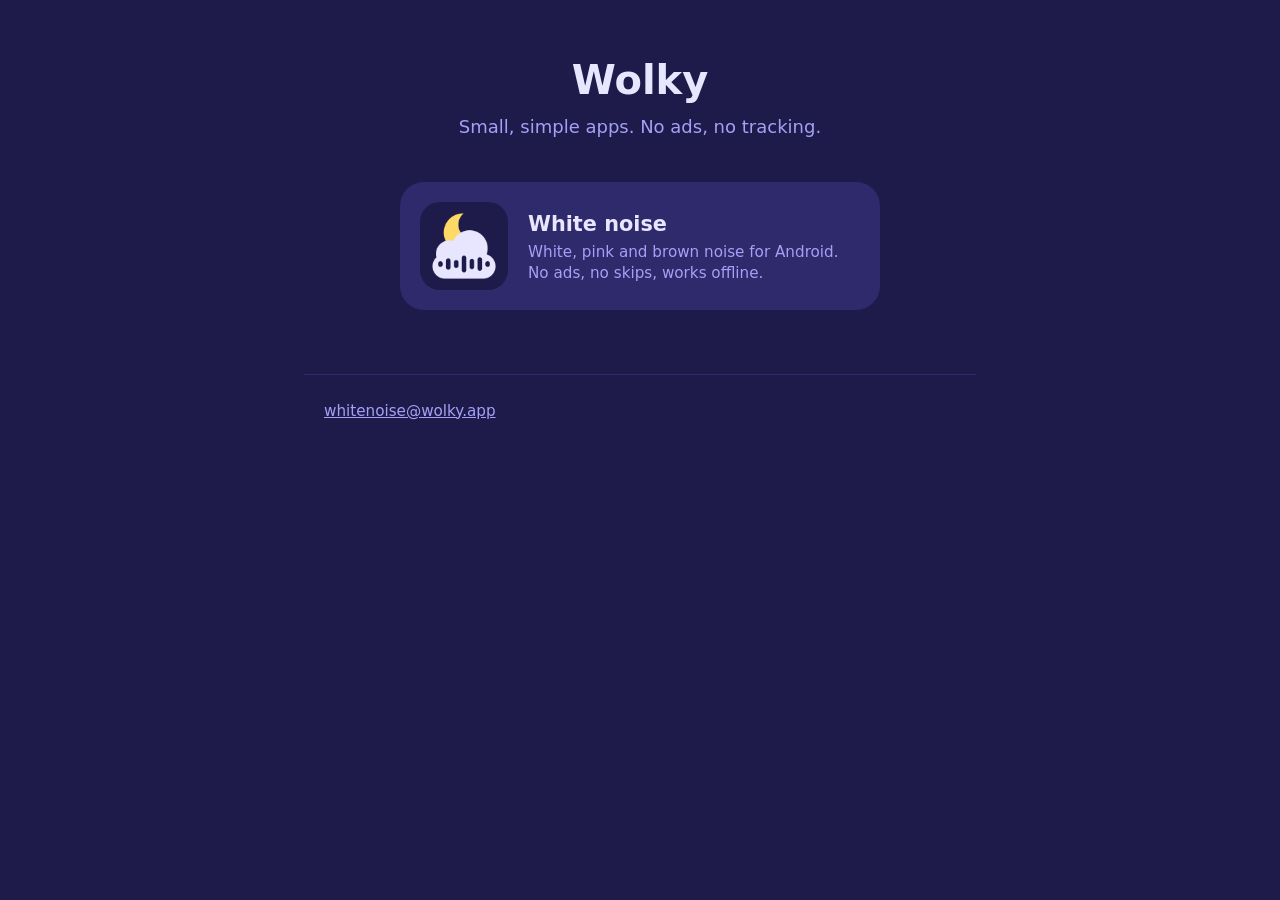
==== index.html @ e5c47948 "Wolky website: home page, White noise page, privacy policy and terms Co-Authored-By: Claude Opus 5.5" ====
<!doctype html>
<html lang="en">
<head>
<meta charset="utf-8">
<meta name="viewport" content="width=device-width, initial-scale=1">
<title>Wolky</title>
<meta name="description" content="Wolky makes small, simple apps. No ads, no tracking.">
<link rel="icon" href="/white-noise/icon.png">
<link rel="stylesheet" href="/style.css">
</head>
<body>
<main class="hero">
  <h1>Wolky</h1>
  <p class="muted">Small, simple apps. No ads, no tracking.</p>

  <a class="product" href="/white-noise/">
    <img src="/white-noise/icon.png" alt="">
    <span>
      <strong>White noise</strong>
      <span class="muted">White, pink and brown noise for Android. No ads, no skips, works offline.</span>
    </span>
  </a>
</main>
<footer>
  <a href="mailto:whitenoise@wolky.app">whitenoise@wolky.app</a>
</footer>
</body>
</html>
---- style.css ----
:root {
  --night: #1e1b4b;
  --raised: #2e2a6b;
  --lilac: #a5a0f5;
  --cloud: #e8e6ff;
  --moon: #ffd966;
}

* { box-sizing: border-box; }

body {
  margin: 0;
  background: var(--night);
  color: var(--cloud);
  font: 18px/1.65 system-ui, -apple-system, "Segoe UI", Roboto, sans-serif;
}

main {
  max-width: 42rem;
  margin: 0 auto;
  padding: 3rem 1.25rem 4rem;
}

a { color: var(--lilac); }

h1 { font-size: 2rem; line-height: 1.2; margin: 0 0 0.5rem; }
h2 { font-size: 1.2rem; margin: 2.25rem 0 0.5rem; }
p, ul { margin: 0 0 1rem; }
.muted { color: var(--lilac); }

/* Home page */
.hero { text-align: center; padding-top: 2rem; }
.hero img { width: 144px; height: 144px; border-radius: 32px; }
.hero h1 { font-size: 2.5rem; margin-top: 1.5rem; }
.promises {
  list-style: none;
  padding: 0;
  margin: 2rem 0;
  font-size: 1.5rem;
  font-weight: 600;
  line-height: 1.5;
}
.points {
  list-style: none;
  padding: 0;
  margin: 2rem auto;
  max-width: 26rem;
  text-align: left;
}
.points li { padding: 0.4rem 0 0.4rem 2rem; position: relative; }
.points li::before { content: "✓"; color: var(--moon); position: absolute; left: 0; font-weight: 700; }
.product {
  display: flex;
  align-items: center;
  gap: 1.25rem;
  max-width: 30rem;
  margin: 2.5rem auto 0;
  padding: 1.25rem;
  border-radius: 24px;
  background: var(--raised);
  color: var(--cloud);
  text-align: left;
  text-decoration: none;
}
.product img { width: 88px; height: 88px; border-radius: 20px; flex: none; }
.product strong { display: block; font-size: 1.3rem; }
.product .muted { font-size: 0.95rem; line-height: 1.4; display: block; }
.soon {
  display: inline-block;
  margin-top: 1rem;
  padding: 0.75rem 1.5rem;
  border-radius: 999px;
  background: var(--raised);
  color: var(--cloud);
}

footer {
  max-width: 42rem;
  margin: 0 auto;
  padding: 1.5rem 1.25rem 3rem;
  border-top: 1px solid var(--raised);
  font-size: 0.95rem;
  color: var(--lilac);
}
footer a { margin-right: 1.25rem; }
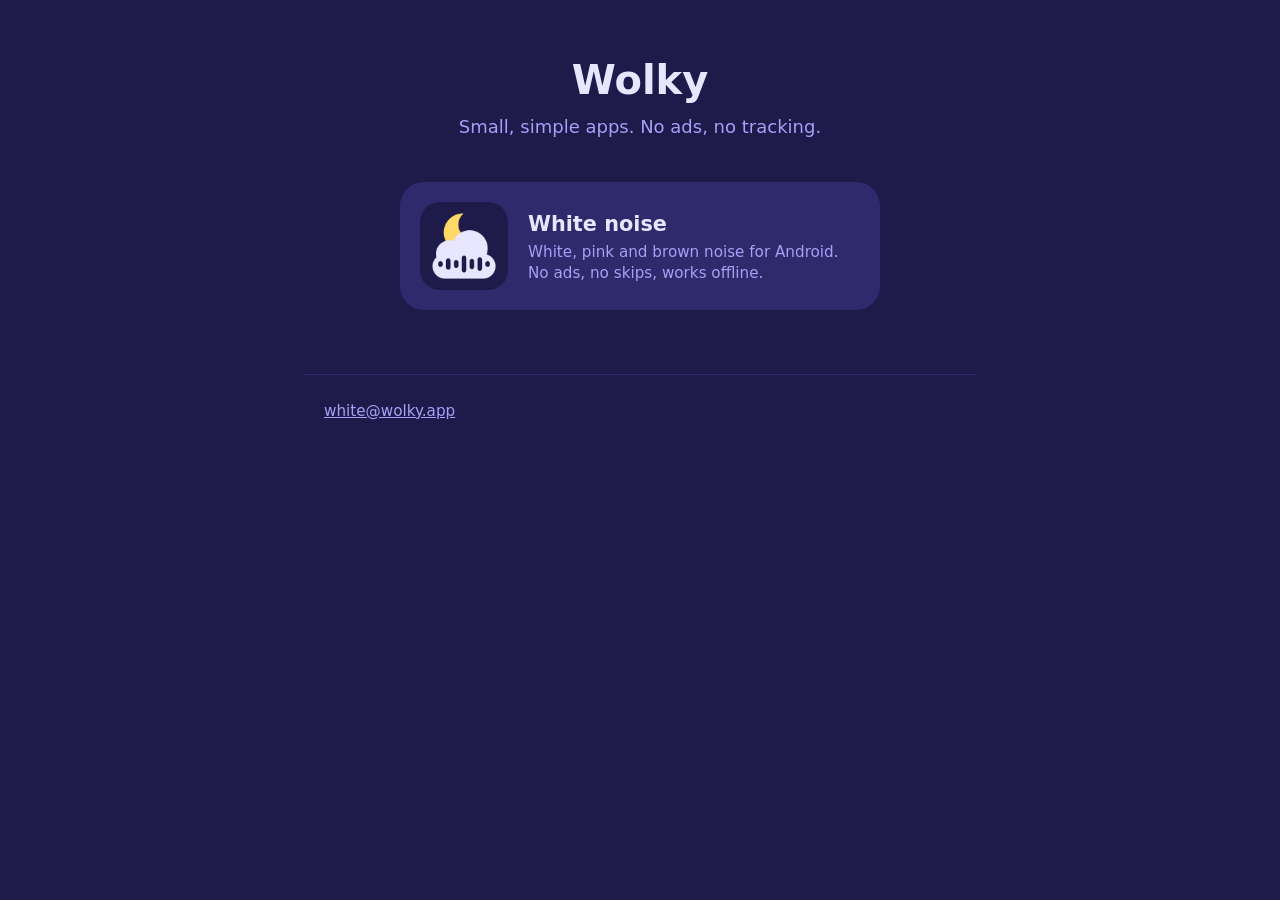
==== commit a9f3dc18: "Use white@wolky.app as the contact address Co-Authored-By: Claude Opus 5.5 <noreply@anthropic.com>" ====
--- a/index.html
+++ b/index.html
@@ -22,7 +22,7 @@
   </a>
 </main>
 <footer>
-  <a href="mailto:whitenoise@wolky.app">whitenoise@wolky.app</a>
+  <a href="mailto:white@wolky.app">white@wolky.app</a>
 </footer>
 </body>
 </html>
--- a/style.css
+++ b/style.css
@@ -65,14 +65,17 @@
 .product img { width: 88px; height: 88px; border-radius: 20px; flex: none; }
 .product strong { display: block; font-size: 1.3rem; }
 .product .muted { font-size: 0.95rem; line-height: 1.4; display: block; }
-.soon {
+.button {
   display: inline-block;
   margin-top: 1rem;
-  padding: 0.75rem 1.5rem;
+  padding: 0.85rem 1.75rem;
   border-radius: 999px;
-  background: var(--raised);
-  color: var(--cloud);
+  background: var(--lilac);
+  color: var(--night);
+  font-weight: 600;
+  text-decoration: none;
 }
+.button:hover { background: var(--cloud); }
 
 footer {
   max-width: 42rem;
